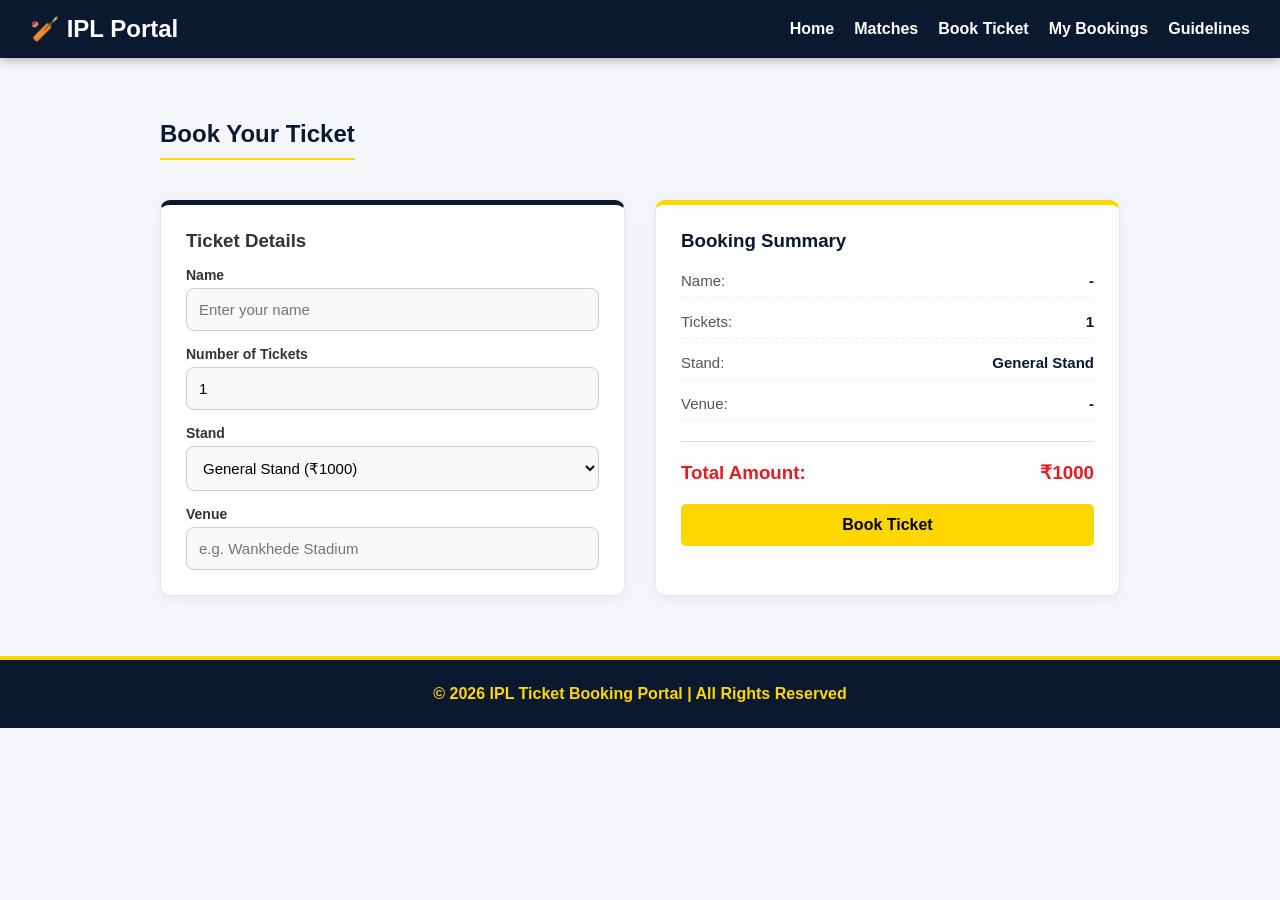
==== booking.html @ 6b62523e "Added booking page, live summary, and successful booking alert" ====
<!DOCTYPE html>
<html lang="en">
<head>
    <meta charset="UTF-8">
    <meta name="viewport" content="width=device-width, initial-scale=1.0">
    <title>Book Ticket - IPL Portal</title>
    <link rel="stylesheet" href="styles.css">
</head>
<body>

    <!-- NAVIGATION BAR -->
    <nav>
        <div class="logo">🏏 IPL Portal</div>
        <ul>
            <li><a href="index.html">Home</a></li>
            <li><a href="matches.html">Matches</a></li>
            <li><a href="booking.html">Book Ticket</a></li>
            <li><a href="#">My Bookings</a></li>
            <li><a href="#">Guidelines</a></li>
        </ul>
    </nav>

    <!-- BOOKING SECTION -->
    <main style="padding-top: 120px;">
        <h2 style="text-align: center; margin-bottom: 20px;">Book Your Ticket</h2>
        
        <div class="grid-layout">
            
            <!-- Left Side: Form -->
            <div class="form-card">
                <h3>Ticket Details</h3>
                <form id="bookingForm">
                    <label>Name</label>
                    <input type="text" id="nameInput" placeholder="Enter your name">

                    <label>Number of Tickets</label>
                    <input type="number" id="ticketInput" value="1" min="1" max="10">

                    <label>Stand</label>
                    <select id="standInput">
                        <option value="1000">General Stand (₹1000)</option>
                        <option value="2500">Premium Stand (₹2500)</option>
                        <option value="5000">VIP Stand (₹5000)</option>
                    </select>

                    <label>Venue</label>
                    <input type="text" id="venueInput" placeholder="e.g. Wankhede Stadium">
                </form>
            </div>

            <!-- Right Side: Summary -->
            <div class="summary-card">
                <h3 style="color: #0a192f; margin-bottom: 20px;">Booking Summary</h3>
                
                <div class="summary-row">
                    <span>Name:</span> <strong id="sumName">-</strong>
                </div>
                <div class="summary-row">
                    <span>Tickets:</span> <strong id="sumTickets">1</strong>
                </div>
                <div class="summary-row">
                    <span>Stand:</span> <strong id="sumStand">General Stand</strong>
                </div>
                <div class="summary-row">
                    <span>Venue:</span> <strong id="sumVenue">-</strong>
                </div>
                
                <hr style="border: 0; border-top: 1px solid #ddd; margin: 20px 0;">
                
                <h3 style="color: #e21d24; display: flex; justify-content: space-between; margin-bottom: 20px;">
                    <span>Total Amount:</span>
                    <span>₹<span id="sumTotal">1000</span></span>
                </h3>

                <!-- FINAL BOOK BUTTON -->
                <button class="btn btn-primary" style="width: 100%; font-size: 16px;" onclick="confirmBooking()">Book Ticket</button>
            </div>

        </div>
    </main>

    <footer>
        <p>&copy; 2026 IPL Ticket Booking Portal | All Rights Reserved</p>
    </footer>

    <script>
        // LIVE SUMMARY UPDATE
        const nameInput = document.getElementById('nameInput');
        const ticketInput = document.getElementById('ticketInput');
        const standInput = document.getElementById('standInput');
        const venueInput = document.getElementById('venueInput');

        const sumName = document.getElementById('sumName');
        const sumTickets = document.getElementById('sumTickets');
        const sumStand = document.getElementById('sumStand');
        const sumVenue = document.getElementById('sumVenue');
        const sumTotal = document.getElementById('sumTotal');

        function updateSummary() {
            sumName.innerText = nameInput.value || '-';
            sumVenue.innerText = venueInput.value || '-';
            
            let tickets = parseInt(ticketInput.value) || 1;
            sumTickets.innerText = tickets;
            
            let selectedStandText = standInput.options[standInput.selectedIndex].text;
            sumStand.innerText = selectedStandText.split('(')[0].trim();

            let standPrice = parseInt(standInput.value);
            sumTotal.innerText = standPrice * tickets;
        }

        nameInput.addEventListener('input', updateSummary);
        ticketInput.addEventListener('input', updateSummary);
        standInput.addEventListener('change', updateSummary);
        venueInput.addEventListener('input', updateSummary);

        updateSummary();

        // SUCCESS MESSAGE ON FINAL CLICK
        function confirmBooking() {
            let name = document.getElementById('nameInput').value;
            
            if (name.trim() === "") {
                alert("Please enter your name before booking.");
                return;
            }

            // Show the success message
            alert("🎉 Ticket Booked Successfully!");
            
            // Optional: Reset form after booking
            document.getElementById('bookingForm').reset();
            updateSummary();
        }
    </script>
</body>
</html>
---- styles.css ----
/* =========================================
   1. CSS VARIABLES & BASICS
   ========================================= */
:root {
    --primary: #0a192f;
    --accent: #ffd700;
    --background: #f4f6f9;
    --text: #333333;
}

* {
    box-sizing: border-box;
    margin: 0;
    padding: 0;
    font-family: Arial, sans-serif;
}

html {
    scroll-behavior: smooth;
}

body {
    background-color: var(--background);
    color: var(--text);
    padding-bottom: 20px;
}

/* =========================================
   2. NAVIGATION BAR (Fixed & Flexbox)
   ========================================= */
nav {
    position: fixed;
    top: 0;
    left: 0;
    width: 100%;
    background-color: var(--primary);
    padding: 15px 30px;
    display: flex;
    justify-content: space-between;
    align-items: center;
    z-index: 1000;
    box-shadow: 0 2px 10px rgba(0,0,0,0.3);
}

.logo {
    color: white;
    font-size: 1.5rem;
    font-weight: bold;
}

nav ul {
    list-style: none;
    display: flex;
    gap: 20px;
}

nav a {
    color: white;
    text-decoration: none;
    font-weight: bold;
    transition: color 0.3s;
}

nav a:hover {
    color: var(--accent);
}

/* =========================================
   3. HERO SECTION
   ========================================= */
.hero {
    background: linear-gradient(135deg, var(--primary), #1e40af);
    color: white;
    text-align: center;
    padding: 150px 20px 80px 20px;
}

.hero h1 {
    font-size: 3rem;
    margin-bottom: 15px;
}

.hero p {
    font-size: 1.2rem;
    margin-bottom: 30px;
}

.hero-buttons {
    display: flex;
    justify-content: center;
    gap: 15px;
}

.btn {
    padding: 12px 24px;
    text-decoration: none;
    font-weight: bold;
    border-radius: 5px;
    transition: transform 0.2s;
    border: none;
    cursor: pointer;
}

.btn-primary {
    background-color: var(--accent);
    color: #000;
}

.btn-primary:hover {
    background-color: #e6c200;
    transform: scale(1.05);
}

.btn-secondary {
    background-color: transparent;
    color: white;
    border: 2px solid white;
}

.btn-secondary:hover {
    background-color: rgba(255,255,255,0.1);
    transform: scale(1.05);
}

/* =========================================
   4. MAIN CONTENT & TABLES
   ========================================= */
main {
    max-width: 1000px;
    margin: 0 auto;
    padding: 20px;
}

main section {
    background: white;
    padding: 30px;
    border-radius: 12px;
    box-shadow: 0 8px 20px rgba(0,0,0,0.08);
    margin-bottom: 40px;
}

main h2 {
    color: var(--primary);
    margin-bottom: 15px;
    border-bottom: 2px solid var(--accent);
    padding-bottom: 10px;
    display: inline-block;
}

main ul {
    margin-left: 20px;
    line-height: 1.8;
}

.table-wrapper {
    overflow-x: auto;
}

table {
    width: 100%;
    border-collapse: collapse;
    margin-top: 15px;
    border-radius: 8px;
    overflow: hidden;
    box-shadow: 0 4px 10px rgba(0,0,0,0.1);
}

th {
    background-color: var(--primary);
    color: var(--accent);
    padding: 15px;
    text-align: left;
}

td {
    padding: 15px;
    border-bottom: 1px solid #eeeeee;
    background-color: white;
}

/* =========================================
   5. GRID LAYOUT & FORMS (Booking Page)
   ========================================= */
.grid-layout {
    display: grid;
    grid-template-columns: 1fr 1fr;
    gap: 30px;
    margin-top: 20px;
}

.form-card, .summary-card {
    background: #ffffff;
    padding: 25px;
    border-radius: 10px;
    box-shadow: 0 4px 15px rgba(0,0,0,0.05);
    border: 1px solid #e2e8f0;
}

.form-card {
    border-top: 5px solid var(--primary);
}

.summary-card {
    border-top: 5px solid var(--accent);
    background: #fdfdfd;
}

form label {
    display: block;
    margin-top: 15px;
    margin-bottom: 5px;
    font-weight: bold;
    font-size: 14px;
}

form input, form select {
    width: 100%;
    padding: 12px;
    border: 1px solid #ccc;
    border-radius: 8px;
    font-size: 15px;
    background-color: #f9f9f9;
    transition: all 0.3s ease;
}

form input:focus, form select:focus {
    outline: none;
    border-color: var(--primary);
    background-color: #fff;
    box-shadow: 0 0 5px rgba(10, 25, 47, 0.2);
}

.summary-row {
    display: flex;
    justify-content: space-between;
    margin-bottom: 15px;
    font-size: 15px;
    color: #555;
    border-bottom: 1px dashed #eee;
    padding-bottom: 8px;
}

.summary-row strong {
    color: var(--primary);
}

/* =========================================
   6. FOOTER
   ========================================= */
footer {
    background-color: var(--primary);
    color: var(--accent);
    text-align: center;
    padding: 25px;
    margin-top: 40px;
    border-top: 4px solid var(--accent);
    font-weight: bold;
}

/* =========================================
   7. RESPONSIVE DESIGN (Mobile View)
   ========================================= */
@media (max-width: 768px) {
    nav {
        flex-direction: column;
        gap: 15px;
    }
    
    .grid-layout {
        grid-template-columns: 1fr;
    }

    .hero h1 {
        font-size: 2rem;
    }
}
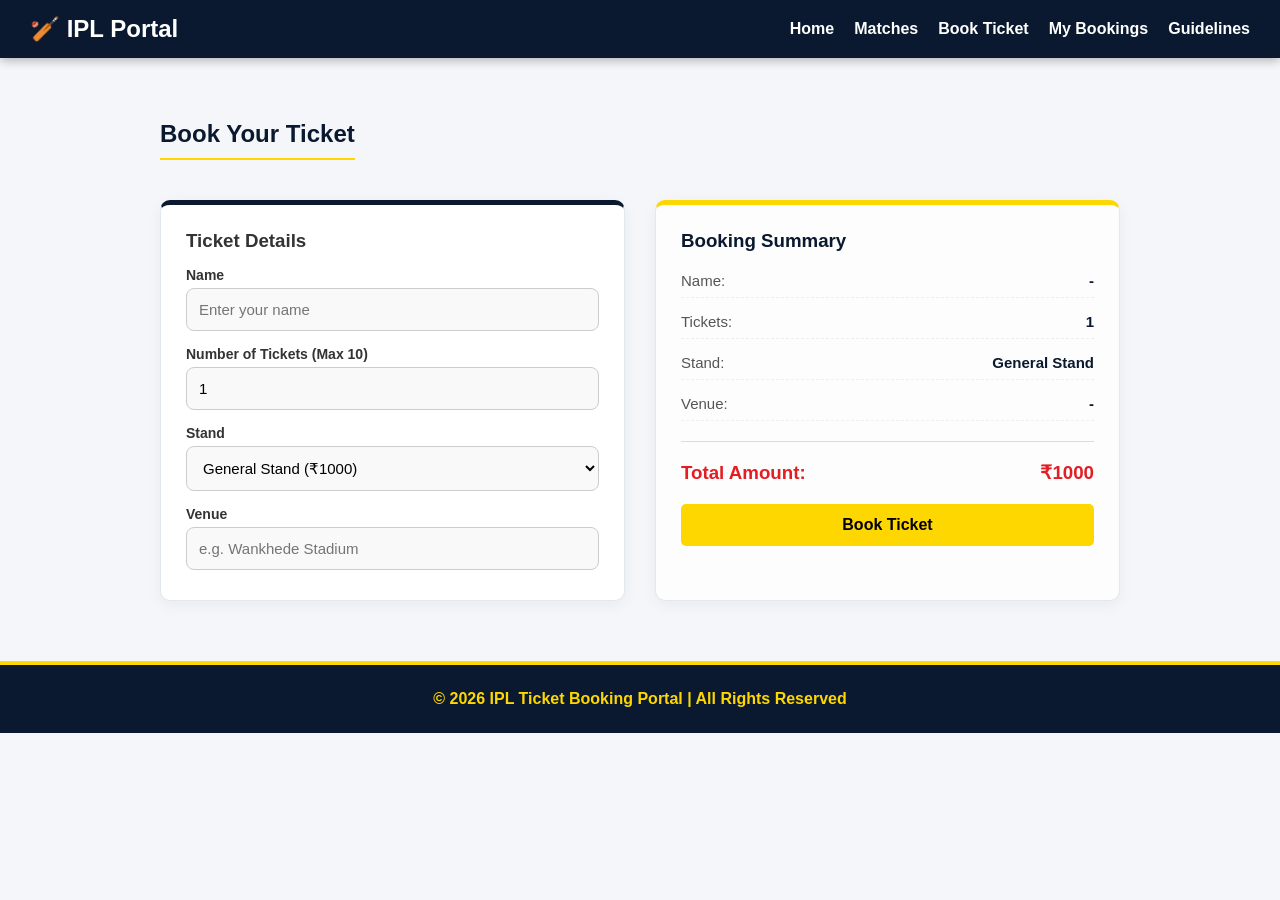
==== commit c12ee6e1: "Validation with error messages. Commit. Activity complete: full client-side validation." ====
--- a/booking.html
+++ b/booking.html
@@ -21,7 +21,7 @@
     </nav>
 
     <!-- BOOKING SECTION -->
-    <main style="padding-top: 120px;">
+    <main class="page-content">
         <h2 style="text-align: center; margin-bottom: 20px;">Book Your Ticket</h2>
         
         <div class="grid-layout">
@@ -29,12 +29,16 @@
             <!-- Left Side: Form -->
             <div class="form-card">
                 <h3>Ticket Details</h3>
-                <form id="bookingForm">
+                <!-- Added novalidate to prevent default browser popups so we can use our own -->
+                <form id="bookingForm" novalidate>
+                    
                     <label>Name</label>
                     <input type="text" id="nameInput" placeholder="Enter your name">
+                    <span class="error-msg" id="nameError"></span>
 
-                    <label>Number of Tickets</label>
-                    <input type="number" id="ticketInput" value="1" min="1" max="10">
+                    <label>Number of Tickets (Max 10)</label>
+                    <input type="number" id="ticketInput" value="1">
+                    <span class="error-msg" id="ticketError"></span>
 
                     <label>Stand</label>
                     <select id="standInput">
@@ -45,6 +49,8 @@
 
                     <label>Venue</label>
                     <input type="text" id="venueInput" placeholder="e.g. Wankhede Stadium">
+                    <span class="error-msg" id="venueError"></span>
+
                 </form>
             </div>
 
@@ -117,21 +123,46 @@
 
         updateSummary();
 
-        // SUCCESS MESSAGE ON FINAL CLICK
+        // FULL CLIENT-SIDE VALIDATION (ASSIGNMENT 9)
         function confirmBooking() {
-            let name = document.getElementById('nameInput').value;
-            
-            if (name.trim() === "") {
-                alert("Please enter your name before booking.");
-                return;
+            let isValid = true;
+
+            // Clear previous errors
+            document.getElementById('nameError').innerText = "";
+            document.getElementById('ticketError').innerText = "";
+            document.getElementById('venueError').innerText = "";
+            nameInput.classList.remove('input-error');
+            ticketInput.classList.remove('input-error');
+            venueInput.classList.remove('input-error');
+
+            // 1. Validate Name (Must be at least 3 characters)
+            if (nameInput.value.trim().length < 3) {
+                document.getElementById('nameError').innerText = "Name must be at least 3 characters long.";
+                nameInput.classList.add('input-error');
+                isValid = false;
             }
 
-            // Show the success message
-            alert("🎉 Ticket Booked Successfully!");
-            
-            // Optional: Reset form after booking
-            document.getElementById('bookingForm').reset();
-            updateSummary();
+            // 2. Validate Tickets (Must be a number between 1 and 10)
+            let tickets = parseInt(ticketInput.value);
+            if (isNaN(tickets) || tickets < 1 || tickets > 10) {
+                document.getElementById('ticketError').innerText = "Please enter a valid number of tickets (1-10).";
+                ticketInput.classList.add('input-error');
+                isValid = false;
+            }
+
+            // 3. Validate Venue (Must not be empty)
+            if (venueInput.value.trim() === "") {
+                document.getElementById('venueError').innerText = "Venue cannot be empty.";
+                venueInput.classList.add('input-error');
+                isValid = false;
+            }
+
+            // If everything is valid, show success
+            if (isValid) {
+                alert("🎉 Ticket Booked Successfully!");
+                document.getElementById('bookingForm').reset();
+                updateSummary();
+            }
         }
     </script>
 </body>
--- a/styles.css
+++ b/styles.css
@@ -26,7 +26,7 @@
 }
 
 /* =========================================
-   2. NAVIGATION BAR (Fixed & Flexbox)
+   2. NAVIGATION BAR
    ========================================= */
 nav {
     position: fixed;
@@ -91,6 +91,9 @@
     gap: 15px;
 }
 
+/* =========================================
+   4. BUTTONS
+   ========================================= */
 .btn {
     padding: 12px 24px;
     text-decoration: none;
@@ -99,6 +102,7 @@
     transition: transform 0.2s;
     border: none;
     cursor: pointer;
+    display: inline-block;
 }
 
 .btn-primary {
@@ -123,12 +127,16 @@
 }
 
 /* =========================================
-   4. MAIN CONTENT & TABLES
+   5. MAIN CONTENT & TABLES
    ========================================= */
 main {
     max-width: 1000px;
     margin: 0 auto;
     padding: 20px;
+}
+
+.page-content {
+    padding-top: 120px;
 }
 
 main section {
@@ -152,8 +160,10 @@
     line-height: 1.8;
 }
 
+/* Table Styles */
 .table-wrapper {
-    overflow-x: auto;
+    overflow-x: auto; /* HORIZONTAL SCROLL FOR MOBILE */
+    width: 100%;
 }
 
 table {
@@ -170,6 +180,7 @@
     color: var(--accent);
     padding: 15px;
     text-align: left;
+    white-space: nowrap;
 }
 
 td {
@@ -179,7 +190,7 @@
 }
 
 /* =========================================
-   5. GRID LAYOUT & FORMS (Booking Page)
+   6. GRID LAYOUT & FORMS (Booking Page)
    ========================================= */
 .grid-layout {
     display: grid;
@@ -196,14 +207,8 @@
     border: 1px solid #e2e8f0;
 }
 
-.form-card {
-    border-top: 5px solid var(--primary);
-}
-
-.summary-card {
-    border-top: 5px solid var(--accent);
-    background: #fdfdfd;
-}
+.form-card { border-top: 5px solid var(--primary); }
+.summary-card { border-top: 5px solid var(--accent); background: #fdfdfd; }
 
 form label {
     display: block;
@@ -240,12 +245,19 @@
     padding-bottom: 8px;
 }
 
-.summary-row strong {
-    color: var(--primary);
-}
-
-/* =========================================
-   6. FOOTER
+.summary-row strong { color: var(--primary); }
+
+/* Filter Form Alignment */
+.filter-form-class {
+    display: flex;
+    align-items: center;
+    gap: 10px;
+    flex-wrap: wrap;
+    margin-bottom: 20px;
+}
+
+/* =========================================
+   7. FOOTER
    ========================================= */
 footer {
     background-color: var(--primary);
@@ -258,19 +270,75 @@
 }
 
 /* =========================================
-   7. RESPONSIVE DESIGN (Mobile View)
-   ========================================= */
+   8. ASS-8: RESPONSIVE DESIGN (Media Queries)
+   ========================================= */
+
+/* TABLET & MOBILE VIEW (Less than 768px) */
 @media (max-width: 768px) {
+    /* Stack Navbar */
     nav {
         flex-direction: column;
-        gap: 15px;
-    }
-    
+        gap: 10px;
+        padding: 15px;
+    }
+
+    nav ul {
+        flex-wrap: wrap;
+        justify-content: center;
+    }
+
+    /* Stack Grid (Form & Summary) */
     .grid-layout {
         grid-template-columns: 1fr;
     }
 
+    .hero {
+        padding-top: 200px;
+    }
+
     .hero h1 {
-        font-size: 2rem;
-    }
+        font-size: 2.2rem;
+    }
+    
+    /* MOVED HERE: Buttons stack at tablet size now */
+    .hero-buttons {
+        flex-direction: column;
+        width: 100%;
+        align-items: center;
+    }
+
+    .btn {
+        width: 100%;
+        max-width: 300px;
+        margin-bottom: 10px;
+    }
+}
+
+/* SMALL MOBILE VIEW (Less than 480px) */
+@media (max-width: 480px) {
+    .hero h1 {
+        font-size: 1.8rem;
+    }
+    
+    .hero p {
+        font-size: 1rem;
+    }
+
+    main section, .form-card, .summary-card {
+        padding: 15px;
+    }
+}
+
+
+.error-msg {
+    color: #e21d24; /* Red error text */
+    font-size: 13px;
+    display: block;
+    margin-top: 5px;
+    font-weight: bold;
+}
+
+.input-error {
+    border-color: #e21d24 !important; /* Red border */
+    background-color: #ffe6e6 !important; /* Light red background */
 }
